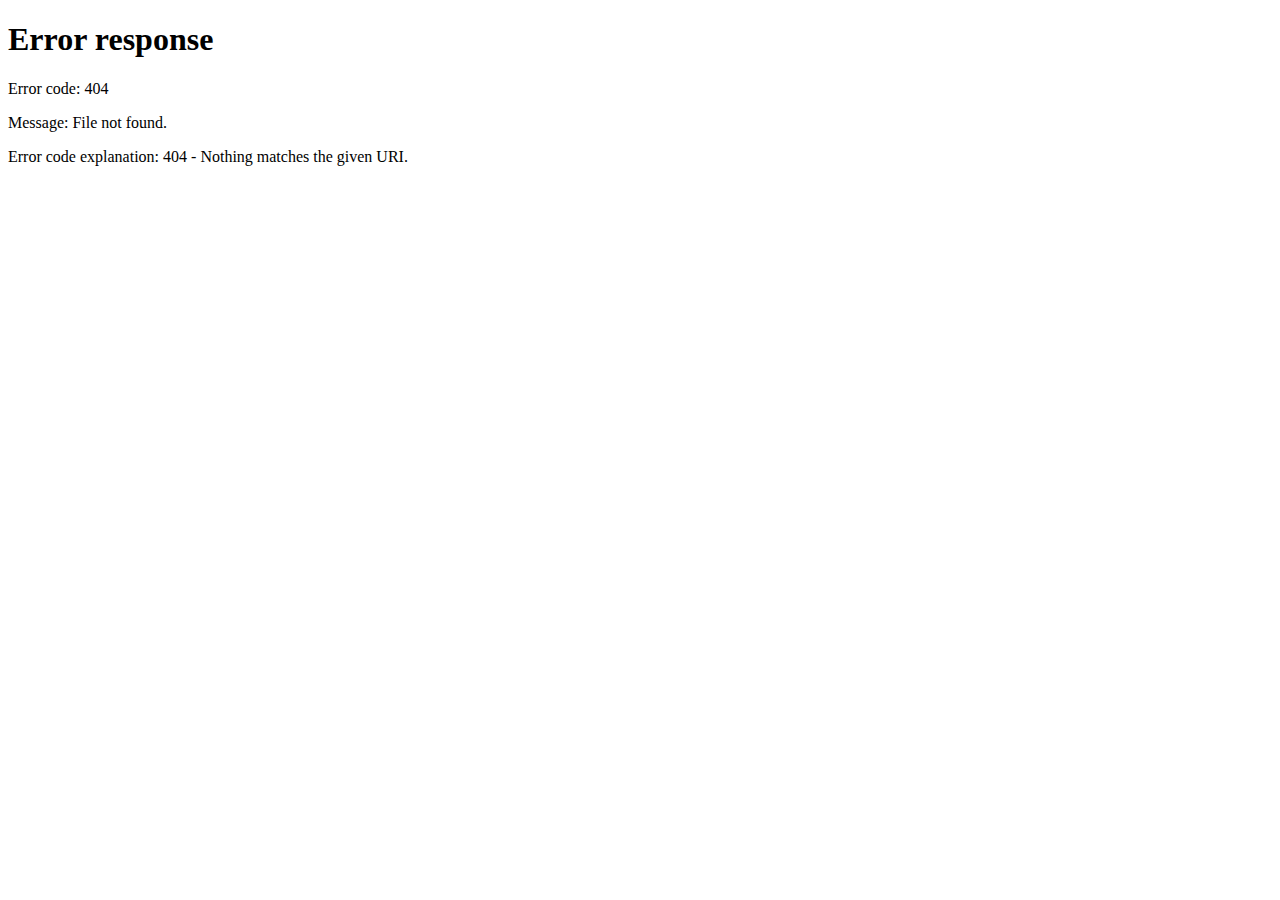
==== 1/index.html @ b170fdbe "hello" ====
<!DOCTYPE html>
<html lang="zh-Hans">
  <head>
    <title>moment.lianyiming.com/</title>
    <link rel="canonical" href="moment.lianyiming.com/">
    <meta name="robots" content="noindex">
    <meta charset="utf-8">
    <meta http-equiv="refresh" content="0; url=moment.lianyiming.com/">
  </head>
</html>
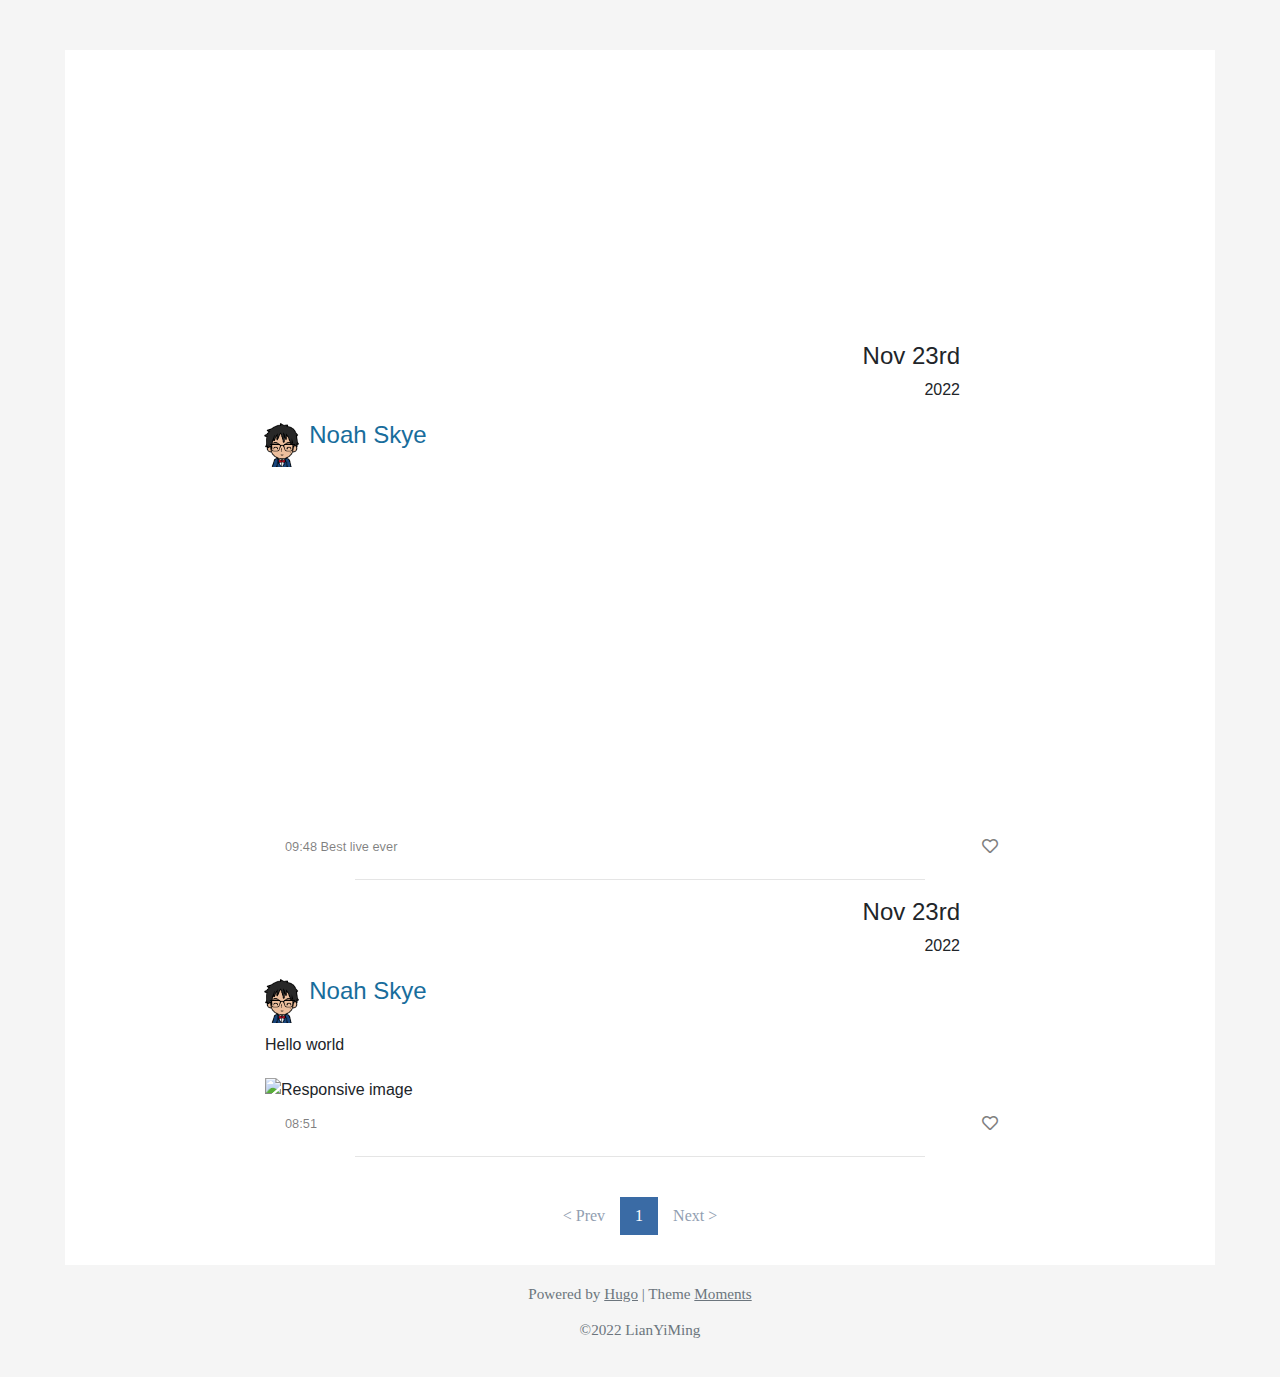
==== commit 1af50850: "fix domain bug" ====
--- a/1/index.html
+++ b/1/index.html
@@ -1,10 +1,10 @@
 <!DOCTYPE html>
 <html lang="zh-Hans">
   <head>
-    <title>moment.lianyiming.com/</title>
-    <link rel="canonical" href="moment.lianyiming.com/">
+    <title>/</title>
+    <link rel="canonical" href="/">
     <meta name="robots" content="noindex">
     <meta charset="utf-8">
-    <meta http-equiv="refresh" content="0; url=moment.lianyiming.com/">
+    <meta http-equiv="refresh" content="0; url=/">
   </head>
 </html>
